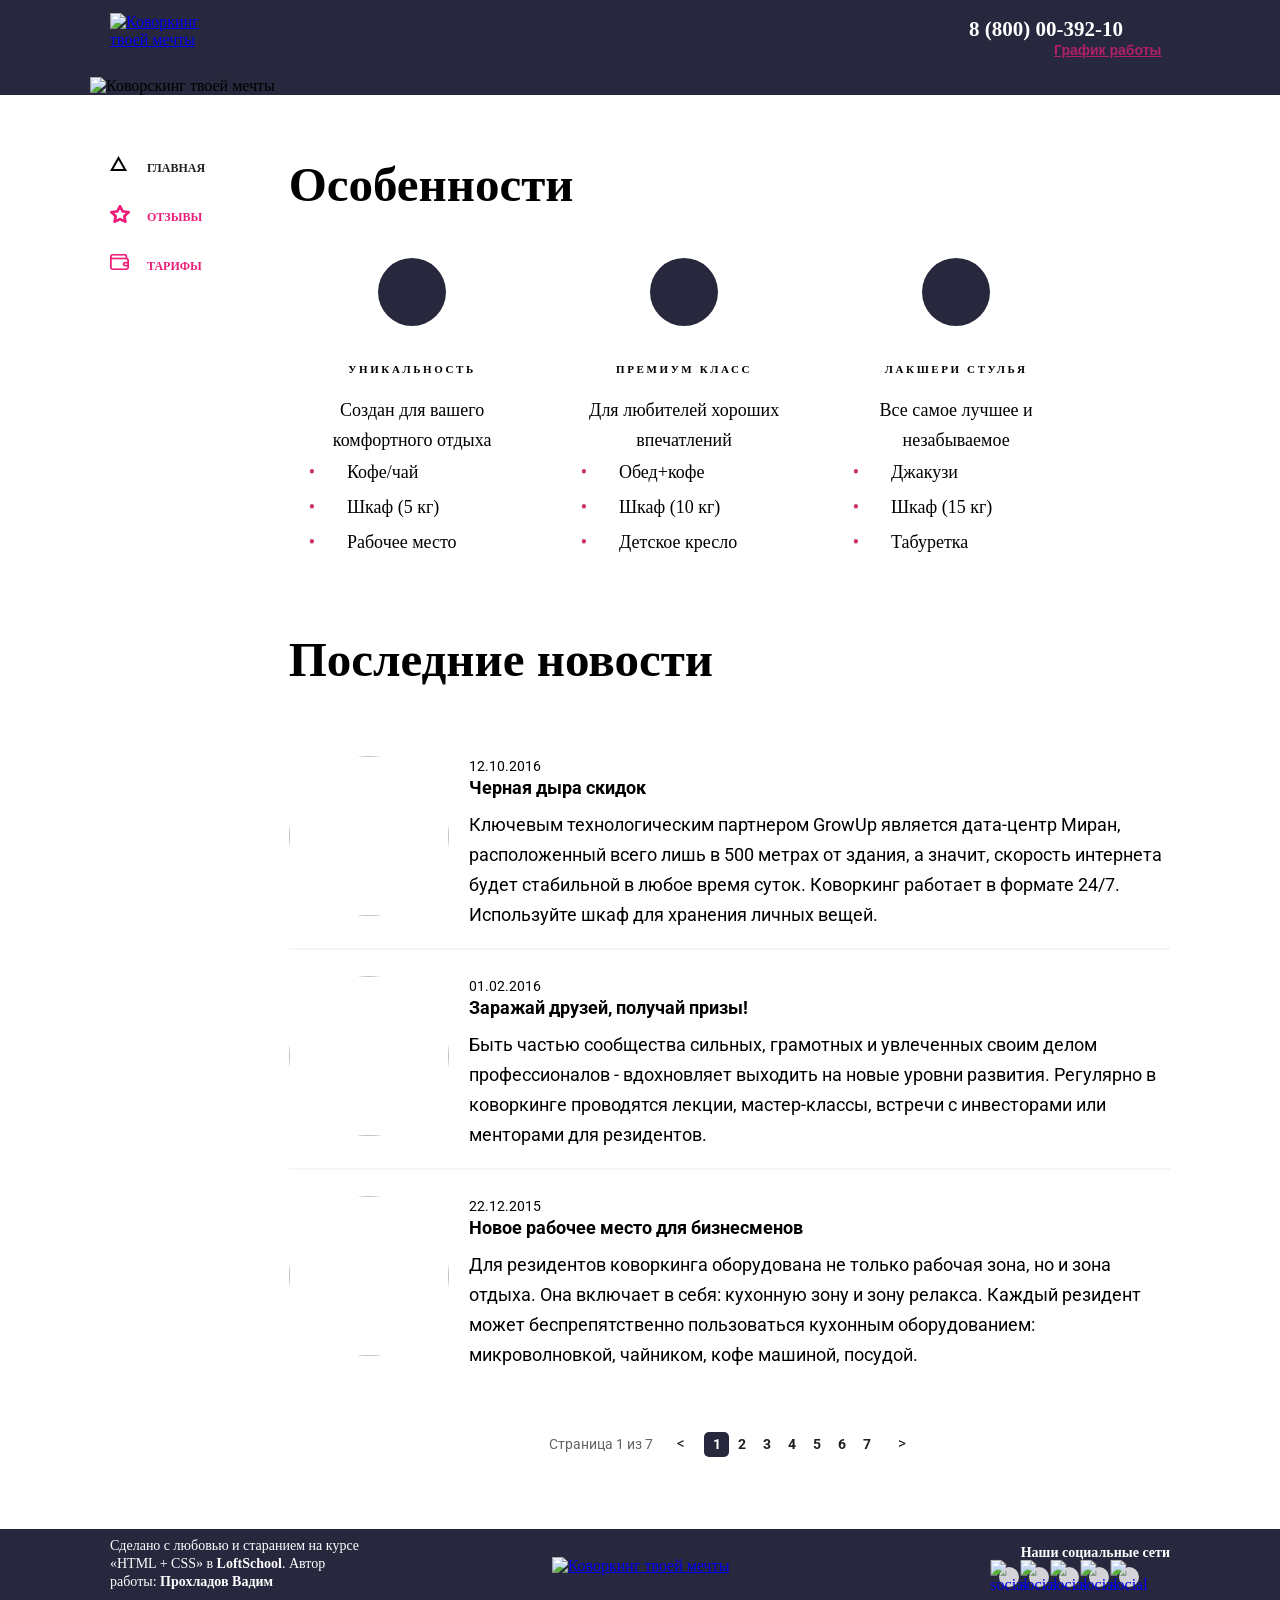
==== index.html @ fbe762dc "Merge pull request #5 from semshow/master open sans font" ====
<!DOCTYPE html>
<html lang="ru">

<head>
  <meta charset="UTF-8">
  <meta name="viewport" content="width=1100, initial-scale=1.0">
  <meta http-equiv="X-UA-Compatible" content="ie=edge">
  <link href="https://fonts.googleapis.com/css?family=Roboto:300,400,700&amp;subset=cyrillic" rel="stylesheet">
  <link href="https://fonts.googleapis.com/css?family=Open+Sans:400,700&amp;subset=cyrillic" rel="stylesheet">
  <link rel="stylesheet" href="style/style.css">

  <title>Коворкинг</title>
</head>

<body>
  <div class="wrapper">
    <div class="wrapper__content">
      <header class="header">
        <div class="header__top container ">
          <div class="header__top-logo logo">
            <a href="index.html" class="logo__link">
              <img src="img/logo-fig.png" alt="Коворкинг твоей мечты" class="logo__img">
            </a>
          </div>
          <div class="header__top-contacts">
            <div class="header-contacts">
              8 (800) 00-392-10
            </div>
            <div class="header-schedule">
              <a href="#" class="header__link">График работы</a>
            </div>
          </div>
        </div>
        <div class="header__banner">
          <img src="img/banner.jpg" alt="Коворскинг твоей мечты" class="header__banner-img" role="presentation">
        </div>
      </header>

      <div class="main container">
        <nav class="menu">
          <ul class="menu__nav">
            <li class="menu__item">
              <a class="menu__link menu__link--main menu__link--active" href="#">
                Главная
              </a>
            </li>
            <li class="menu__item">
              <a class="menu__link menu__link--comments" href="comments.html">
                Отзывы
              </a>
            </li>
            <li class="menu__item">
              <a class="menu__link menu__link--prices" href="">
                Тарифы
              </a>
            </li>
          </ul>
        </nav>
        <div class="content">
          <section class="features">
            <h1 class="title">Особенности</h1>
            <div class="features__list">
              <div class="features__item">
                <div class="features__icon">
                  <img src="img/flower.png" alt="" class="features__img">
                </div>
                <div class="features__item-title">Уникальность</div>
                <div class="features__item-description">
                  Создан для вашего комфортного отдыха
                </div>
                <ul class="features__item-list">
                  <li class="list-element">Кофe/чай</li>
                  <li class="list-element">Шкаф (5 кг)</li>
                  <li class="list-element">Рабочее место</li>
                </ul>
              </div>
              <div class="features__item">
                <div class="features__icon">
                  <img src="img/mark-as-favorite-star.png" class="features__img" alt="">
                </div>
                <div class="features__item-title">Премиум класс</div>
                <div class="features__item-description">
                  Для любителей хороших впечатлений
                </div>
                <ul class="features__item-list">
                  <li class="list-element">Обед+кофе </li>
                  <li class="list-element">Шкаф (10 кг)</li>
                  <li class="list-element">Детское кресло</li>
                </ul>
              </div>
              <div class="features__item">
                <div class="features__icon">
                  <img src="img/painter-palette.png" alt="" class="features__img">
                </div>
                <div class="features__item-title">Лакшери стулья</div>
                <div class="features__item-description">
                  Все самое лучшее и незабываемое
                </div>
                <ul class="features__item-list">
                  <li class="list-element">Джакузи</li>
                  <li class="list-element">Шкаф (15 кг)</li>
                  <li class="list-element">Табуретка</li>
                </ul>
              </div>
            </div>
          </section>
          <section class="news">
            <h2 class="title">
              Последние новости
            </h2>
            <div class="news__item">
              <div class="news__item-img">
                <img src="img/layer-6.jpg" alt="" class="news__icon">
              </div>
              <div class="news__item-description">
                <div class="news__item-date">
                  12.10.2016
                </div>
                <div class="news__item-title">
                  Черная дыра скидок
                </div>
                <div class="news__item-content">
                  Ключевым технологическим партнером GrowUp является дата-центр Миран, расположенный всего лишь в 500
                  метрах от здания, а значит, скорость интернета будет стабильной в любое время суток. Коворкинг
                  работает
                  в формате 24/7. Используйте шкаф для хранения личных вещей.
                </div>
              </div>
            </div>
            <div class="news__item">
              <div class="news__item-img">
                <img src="img/layer-7.jpg" alt="" class="news__icon">
              </div>
              <div class="news__item-description">
                <div class="news__item-date">
                  01.02.2016
                </div>
                <div class="news__item-title">
                  Заражай друзей, получай призы!
                </div>
                <div class="news__item-content">
                  Быть частью сообщества сильных, грамотных и увлеченных своим делом профессионалов - вдохновляет
                  выходить на новые уровни развития. Регулярно в коворкинге проводятся лекции, мастер-классы, встречи
                  с инвесторами или менторами для резидентов.
                </div>
              </div>
            </div>
            <div class="news__item">
              <div class="news__item-img">
                <img src="img/layer-9.jpg" alt="" class="news__icon">
              </div>
              <div class="news__item-description">
                <div class="news__item-date">
                  22.12.2015
                </div>
                <div class="news__item-title">
                  Новое рабочее место для бизнесменов
                </div>
                <div class="news__item-content">
                  Для резидентов коворкинга оборудована не только рабочая зона, но и зона отдыха. Она включает в
                  себя: кухонную зону и зону релакса.
                  Каждый резидент может беспрепятственно пользоваться кухонным оборудованием: микроволновкой,
                  чайником, кофе машиной, посудой.
                </div>
              </div>
            </div>
          </section>
          <section class="pager">
            <div class="pager__description">
              Страница 1 из 7
            </div>
            <div class="pager__array-prev">
              <a href="#" class="pager__array-link">
                &lt;
              </a>
            </div>
            <ul class="pager__list">
              <li class="pager__list-item ">
                <a href="#" class="pager__link pager__link--active">1</a>
              </li>
              <li class="pager__list-item">
                <a href="#" class="pager__link">2</a>
              </li>
              <li class="pager__list-item">
                <a href="#" class="pager__link">3</a>
              </li>
              <li class="pager__list-item">
                <a href="#" class="pager__link">4</a>
              </li>
              <li class="pager__list-item">
                <a href="#" class="pager__link">5</a>
              </li>
              <li class="pager__list-item">
                <a href="#" class="pager__link">6</a>
              </li>
              <li class="pager__list-item">
                <a href="#" class="pager__link">7</a>
              </li>
            </ul>
            <div class="pager__array-next">
              <a href="#" class="pager__array-link">&gt;</a>
            </div>
          </section>
        </div>
      </div>

      <footer class="footer">
        <div class="footer__content container">
          <div class="footer__item footer__creator">
            <p class="footer-text">
              Сделано с любовью и старанием
              на курсе «HTML + CSS» в <strong class="footer_strong">LoftSchool</strong>.
              Автор работы: <strong class="footer__strong">Прохладов Вадим</strong>
            </p>
          </div>
          <div class="footer__item footer__logo">
            <a href="index.html">
              <img src="img/logo-fig.png" alt="Коворкинг твоей мечты">
            </a>
          </div>
          <div class="footer__social footer__item">
            <div class="footer__social-text">
              Наши социальные сети
            </div>
            <ul class="footer__social-list">
              <li class="footer__social-item">
                <a href="#" class="footer__social-link">
                  <img src="img/vk.png" alt="social" class="footer__social-icon">
                </a>
              </li>
              <li class="footer__social-item">
                <a href="#" class="footer__social-link">
                  <img src="img/fb.png" alt="social" class="footer__social-icon">
                </a>
              </li>
              <li class="footer__social-item">
                <a href="#" class="footer__social-link">
                  <img src="img/google.png" alt="social" class="footer__social-icon">
                </a>
              </li>
              <li class="footer__social-item">
                <a href="#" class="footer__social-link">
                  <img src="img/twitter.png" alt="social" class="footer__social-icon">
                </a>
              </li>
              <li class="footer__social-item">
                <a href="#" class="footer__social-link">
                  <img src="img/mail.png" alt="social" class="footer__social-icon">
                </a>
              </li>
            </ul>
          </div>
        </div>
      </footer>
    </div>
  </div>
</body>

</html>
---- style/style.css ----
@import url(./layout/fonts.css);
@import url(./layout/normalize.css);
@import url(./layout/base.css);

@import url(./blocks/header.css);
@import url(./blocks/main.css);
@import url(./blocks/menu.css);
@import url(./blocks/features.css);
@import url(./blocks/news.css);
@import url(./blocks/pager.css);
@import url(./blocks/footer.css);
@import url(./blocks/breadcrumbs.css);
@import url(./blocks/comments.css);
@import url(./blocks/advert.css);
@import url(./blocks/form.css);
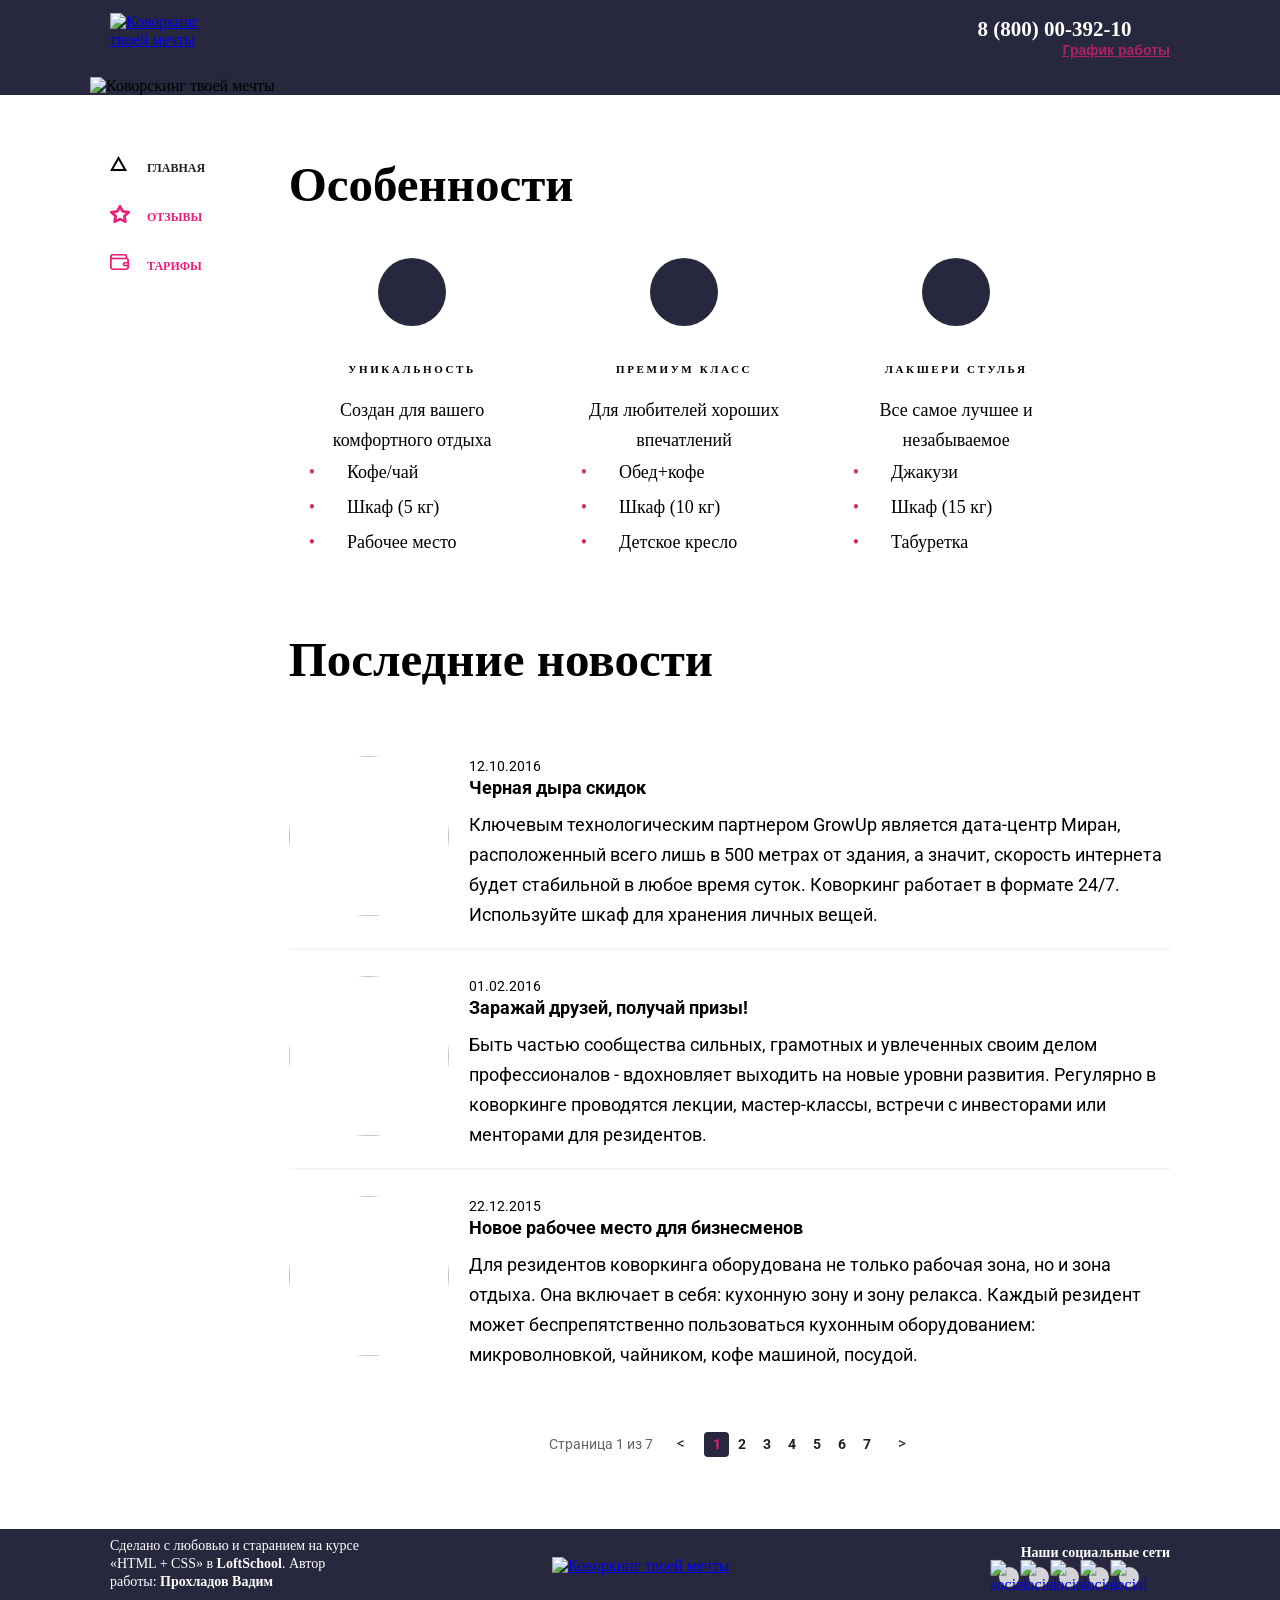
==== commit 226450ca: "Merge pull request #8 from semshow/master Master" ====
--- a/index.html
+++ b/index.html
@@ -22,9 +22,11 @@
               <img src="img/logo-fig.png" alt="Коворкинг твоей мечты" class="logo__img">
             </a>
           </div>
-          <div class="header__top-contacts">
-            <div class="header-contacts">
-              8 (800) 00-392-10
+          <div class="header__contacts">
+            <div class="header__contacts-link">
+              <a href="tel:8 (800) 00-392-10" class="header__phone">
+                8 (800) 00-392-10
+              </a>
             </div>
             <div class="header-schedule">
               <a href="#" class="header__link">График работы</a>
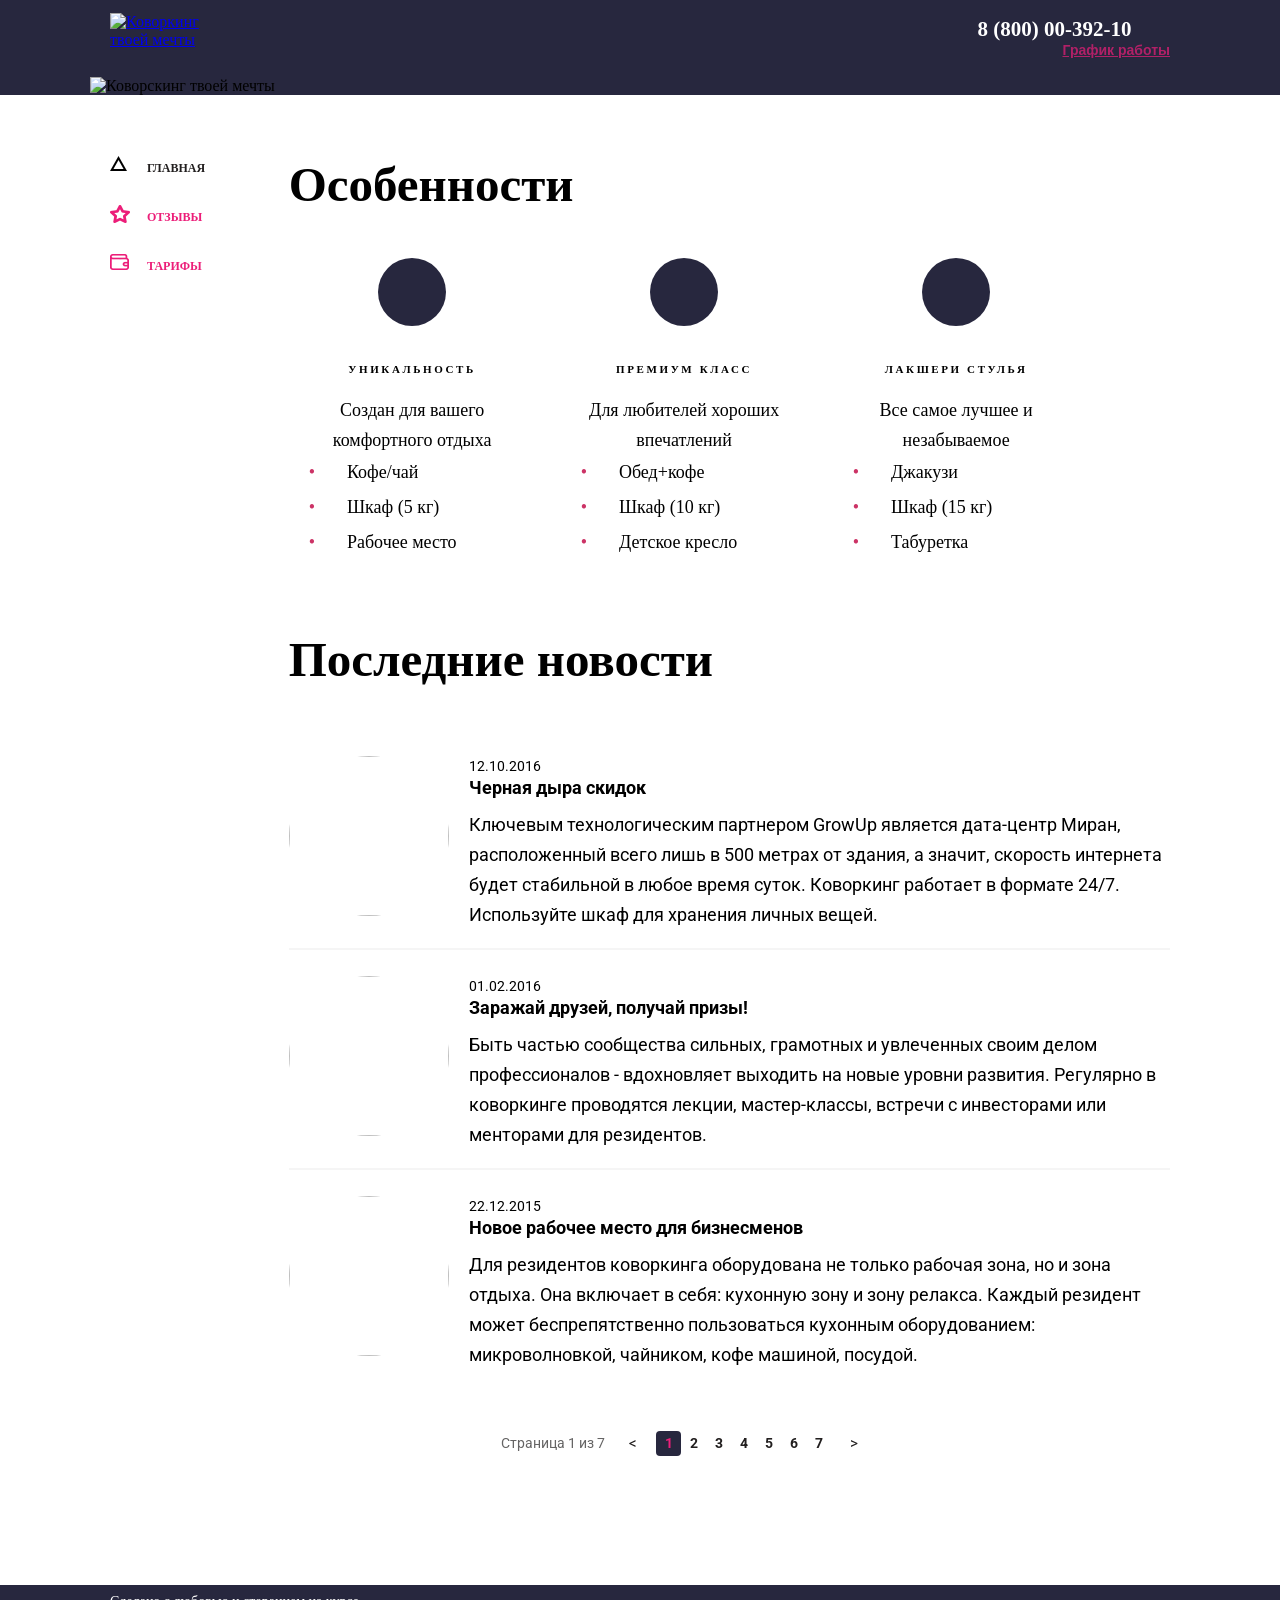
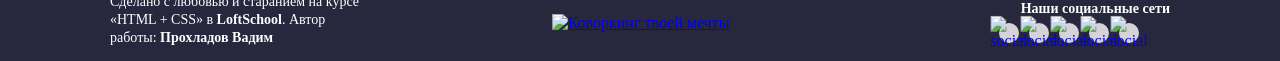
==== commit faa509f0: "Merge pull request #11 from semshow/master prices page HTMS CSS" ====
--- a/index.html
+++ b/index.html
@@ -52,7 +52,7 @@
               </a>
             </li>
             <li class="menu__item">
-              <a class="menu__link menu__link--prices" href="">
+              <a class="menu__link menu__link--prices" href="prices.html">
                 Тарифы
               </a>
             </li>
--- a/style/style.css
+++ b/style/style.css
@@ -13,4 +13,5 @@
 @import url(./blocks/comments.css);
 @import url(./blocks/advert.css);
 @import url(./blocks/form.css);
+@import url(./blocks/prices.css);
 
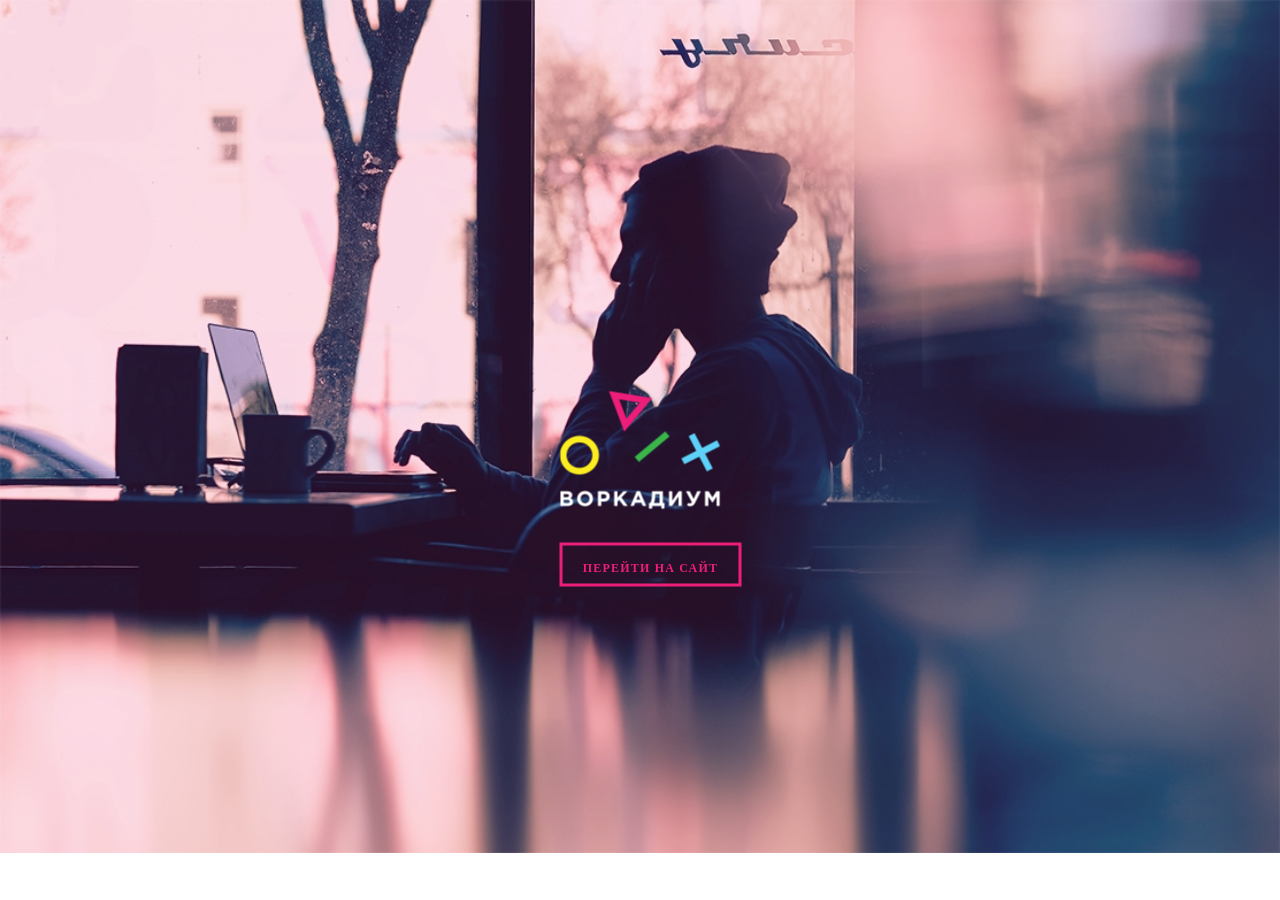
==== commit a268ed31: "Merge pull request #12 from semshow/master Master" ====
--- a/index.html
+++ b/index.html
@@ -1,260 +1,26 @@
 <!DOCTYPE html>
-<html lang="ru">
+<html lang="en">
 
 <head>
   <meta charset="UTF-8">
   <meta name="viewport" content="width=1100, initial-scale=1.0">
   <meta http-equiv="X-UA-Compatible" content="ie=edge">
-  <link href="https://fonts.googleapis.com/css?family=Roboto:300,400,700&amp;subset=cyrillic" rel="stylesheet">
-  <link href="https://fonts.googleapis.com/css?family=Open+Sans:400,700&amp;subset=cyrillic" rel="stylesheet">
   <link rel="stylesheet" href="style/style.css">
-
-  <title>Коворкинг</title>
+  <title>Document</title>
 </head>
 
 <body>
   <div class="wrapper">
-    <div class="wrapper__content">
-      <header class="header">
-        <div class="header__top container ">
-          <div class="header__top-logo logo">
-            <a href="index.html" class="logo__link">
-              <img src="img/logo-fig.png" alt="Коворкинг твоей мечты" class="logo__img">
-            </a>
-          </div>
-          <div class="header__contacts">
-            <div class="header__contacts-link">
-              <a href="tel:8 (800) 00-392-10" class="header__phone">
-                8 (800) 00-392-10
-              </a>
-            </div>
-            <div class="header-schedule">
-              <a href="#" class="header__link">График работы</a>
-            </div>
-          </div>
-        </div>
-        <div class="header__banner">
-          <img src="img/banner.jpg" alt="Коворскинг твоей мечты" class="header__banner-img" role="presentation">
-        </div>
-      </header>
+    <div class="intro">
+      <img src="img/bg.jpg" alt="Коворкинг твоей мечты" class="background">
+      <div class="intro__logo">
+        <img src="img/logo.png" class="intro__pic" alt="Коворкинг твоей мечты">
+        <a href="news.html" class="content__link">
+          Перейти на сайт
+        </a>
+      </div>
+    </div>
 
-      <div class="main container">
-        <nav class="menu">
-          <ul class="menu__nav">
-            <li class="menu__item">
-              <a class="menu__link menu__link--main menu__link--active" href="#">
-                Главная
-              </a>
-            </li>
-            <li class="menu__item">
-              <a class="menu__link menu__link--comments" href="comments.html">
-                Отзывы
-              </a>
-            </li>
-            <li class="menu__item">
-              <a class="menu__link menu__link--prices" href="prices.html">
-                Тарифы
-              </a>
-            </li>
-          </ul>
-        </nav>
-        <div class="content">
-          <section class="features">
-            <h1 class="title">Особенности</h1>
-            <div class="features__list">
-              <div class="features__item">
-                <div class="features__icon">
-                  <img src="img/flower.png" alt="" class="features__img">
-                </div>
-                <div class="features__item-title">Уникальность</div>
-                <div class="features__item-description">
-                  Создан для вашего комфортного отдыха
-                </div>
-                <ul class="features__item-list">
-                  <li class="list-element">Кофe/чай</li>
-                  <li class="list-element">Шкаф (5 кг)</li>
-                  <li class="list-element">Рабочее место</li>
-                </ul>
-              </div>
-              <div class="features__item">
-                <div class="features__icon">
-                  <img src="img/mark-as-favorite-star.png" class="features__img" alt="">
-                </div>
-                <div class="features__item-title">Премиум класс</div>
-                <div class="features__item-description">
-                  Для любителей хороших впечатлений
-                </div>
-                <ul class="features__item-list">
-                  <li class="list-element">Обед+кофе </li>
-                  <li class="list-element">Шкаф (10 кг)</li>
-                  <li class="list-element">Детское кресло</li>
-                </ul>
-              </div>
-              <div class="features__item">
-                <div class="features__icon">
-                  <img src="img/painter-palette.png" alt="" class="features__img">
-                </div>
-                <div class="features__item-title">Лакшери стулья</div>
-                <div class="features__item-description">
-                  Все самое лучшее и незабываемое
-                </div>
-                <ul class="features__item-list">
-                  <li class="list-element">Джакузи</li>
-                  <li class="list-element">Шкаф (15 кг)</li>
-                  <li class="list-element">Табуретка</li>
-                </ul>
-              </div>
-            </div>
-          </section>
-          <section class="news">
-            <h2 class="title">
-              Последние новости
-            </h2>
-            <div class="news__item">
-              <div class="news__item-img">
-                <img src="img/layer-6.jpg" alt="" class="news__icon">
-              </div>
-              <div class="news__item-description">
-                <div class="news__item-date">
-                  12.10.2016
-                </div>
-                <div class="news__item-title">
-                  Черная дыра скидок
-                </div>
-                <div class="news__item-content">
-                  Ключевым технологическим партнером GrowUp является дата-центр Миран, расположенный всего лишь в 500
-                  метрах от здания, а значит, скорость интернета будет стабильной в любое время суток. Коворкинг
-                  работает
-                  в формате 24/7. Используйте шкаф для хранения личных вещей.
-                </div>
-              </div>
-            </div>
-            <div class="news__item">
-              <div class="news__item-img">
-                <img src="img/layer-7.jpg" alt="" class="news__icon">
-              </div>
-              <div class="news__item-description">
-                <div class="news__item-date">
-                  01.02.2016
-                </div>
-                <div class="news__item-title">
-                  Заражай друзей, получай призы!
-                </div>
-                <div class="news__item-content">
-                  Быть частью сообщества сильных, грамотных и увлеченных своим делом профессионалов - вдохновляет
-                  выходить на новые уровни развития. Регулярно в коворкинге проводятся лекции, мастер-классы, встречи
-                  с инвесторами или менторами для резидентов.
-                </div>
-              </div>
-            </div>
-            <div class="news__item">
-              <div class="news__item-img">
-                <img src="img/layer-9.jpg" alt="" class="news__icon">
-              </div>
-              <div class="news__item-description">
-                <div class="news__item-date">
-                  22.12.2015
-                </div>
-                <div class="news__item-title">
-                  Новое рабочее место для бизнесменов
-                </div>
-                <div class="news__item-content">
-                  Для резидентов коворкинга оборудована не только рабочая зона, но и зона отдыха. Она включает в
-                  себя: кухонную зону и зону релакса.
-                  Каждый резидент может беспрепятственно пользоваться кухонным оборудованием: микроволновкой,
-                  чайником, кофе машиной, посудой.
-                </div>
-              </div>
-            </div>
-          </section>
-          <section class="pager">
-            <div class="pager__description">
-              Страница 1 из 7
-            </div>
-            <div class="pager__array-prev">
-              <a href="#" class="pager__array-link">
-                &lt;
-              </a>
-            </div>
-            <ul class="pager__list">
-              <li class="pager__list-item ">
-                <a href="#" class="pager__link pager__link--active">1</a>
-              </li>
-              <li class="pager__list-item">
-                <a href="#" class="pager__link">2</a>
-              </li>
-              <li class="pager__list-item">
-                <a href="#" class="pager__link">3</a>
-              </li>
-              <li class="pager__list-item">
-                <a href="#" class="pager__link">4</a>
-              </li>
-              <li class="pager__list-item">
-                <a href="#" class="pager__link">5</a>
-              </li>
-              <li class="pager__list-item">
-                <a href="#" class="pager__link">6</a>
-              </li>
-              <li class="pager__list-item">
-                <a href="#" class="pager__link">7</a>
-              </li>
-            </ul>
-            <div class="pager__array-next">
-              <a href="#" class="pager__array-link">&gt;</a>
-            </div>
-          </section>
-        </div>
-      </div>
-
-      <footer class="footer">
-        <div class="footer__content container">
-          <div class="footer__item footer__creator">
-            <p class="footer-text">
-              Сделано с любовью и старанием
-              на курсе «HTML + CSS» в <strong class="footer_strong">LoftSchool</strong>.
-              Автор работы: <strong class="footer__strong">Прохладов Вадим</strong>
-            </p>
-          </div>
-          <div class="footer__item footer__logo">
-            <a href="index.html">
-              <img src="img/logo-fig.png" alt="Коворкинг твоей мечты">
-            </a>
-          </div>
-          <div class="footer__social footer__item">
-            <div class="footer__social-text">
-              Наши социальные сети
-            </div>
-            <ul class="footer__social-list">
-              <li class="footer__social-item">
-                <a href="#" class="footer__social-link">
-                  <img src="img/vk.png" alt="social" class="footer__social-icon">
-                </a>
-              </li>
-              <li class="footer__social-item">
-                <a href="#" class="footer__social-link">
-                  <img src="img/fb.png" alt="social" class="footer__social-icon">
-                </a>
-              </li>
-              <li class="footer__social-item">
-                <a href="#" class="footer__social-link">
-                  <img src="img/google.png" alt="social" class="footer__social-icon">
-                </a>
-              </li>
-              <li class="footer__social-item">
-                <a href="#" class="footer__social-link">
-                  <img src="img/twitter.png" alt="social" class="footer__social-icon">
-                </a>
-              </li>
-              <li class="footer__social-item">
-                <a href="#" class="footer__social-link">
-                  <img src="img/mail.png" alt="social" class="footer__social-icon">
-                </a>
-              </li>
-            </ul>
-          </div>
-        </div>
-      </footer>
-    </div>
   </div>
 </body>
 
--- a/style/style.css
+++ b/style/style.css
@@ -14,4 +14,7 @@
 @import url(./blocks/advert.css);
 @import url(./blocks/form.css);
 @import url(./blocks/prices.css);
+@import url(./blocks/intro.css);
 
+
+
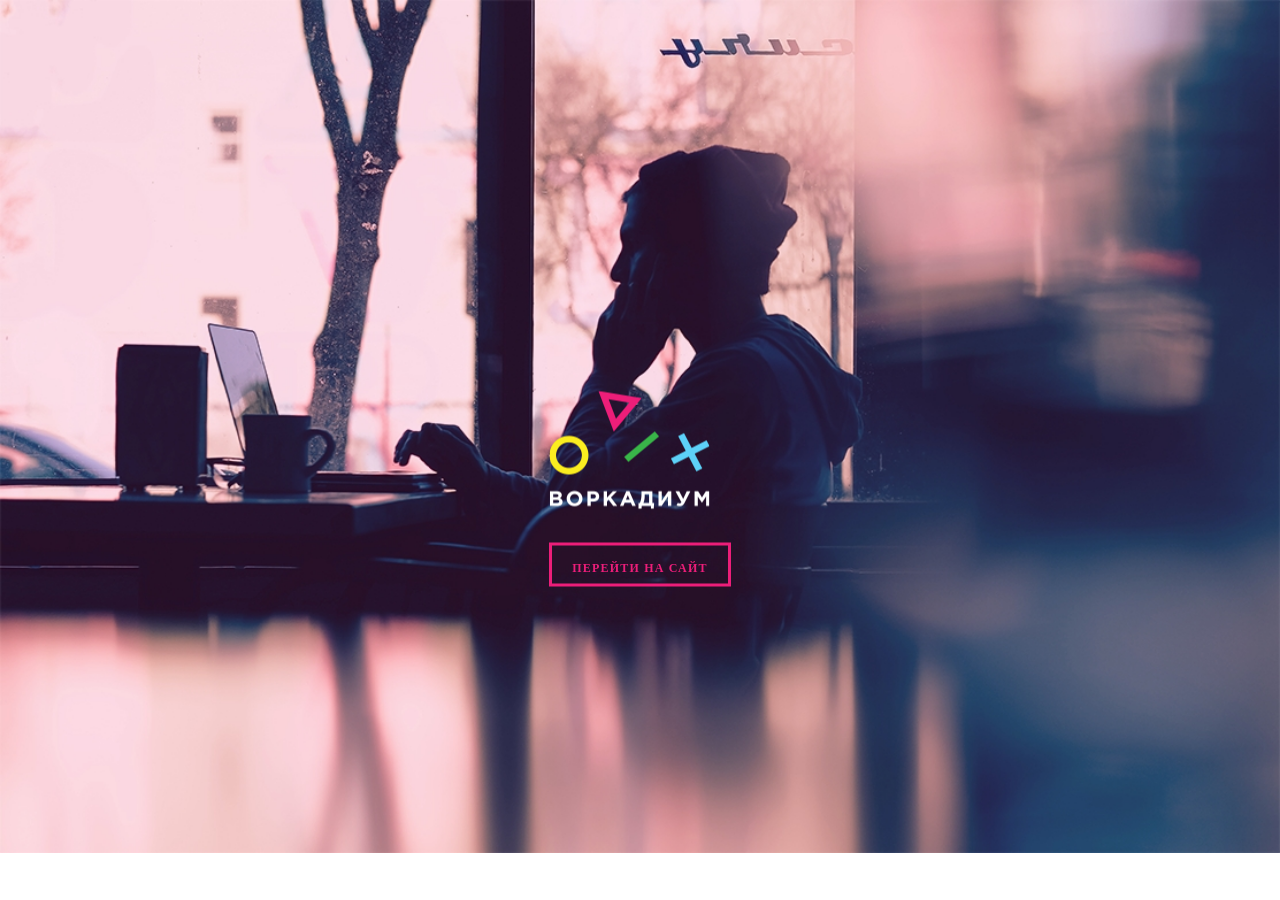
==== commit 7693c27b: "Merge pull request #13 from semshow/master Master" ====
--- a/index.html
+++ b/index.html
@@ -6,14 +6,16 @@
   <meta name="viewport" content="width=1100, initial-scale=1.0">
   <meta http-equiv="X-UA-Compatible" content="ie=edge">
   <link rel="stylesheet" href="style/style.css">
-  <title>Document</title>
+  <link rel="stylesheet" href="https://cdnjs.cloudflare.com/ajax/libs/animate.css/3.7.0/animate.min.css">
+
+  <title>Воркадиум - Коворкинг твоей мечты</title>
 </head>
 
 <body>
   <div class="wrapper">
     <div class="intro">
       <img src="img/bg.jpg" alt="Коворкинг твоей мечты" class="background">
-      <div class="intro__logo">
+      <div class="intro__logo animated zoomIn delay-1s">
         <img src="img/logo.png" class="intro__pic" alt="Коворкинг твоей мечты">
         <a href="news.html" class="content__link">
           Перейти на сайт
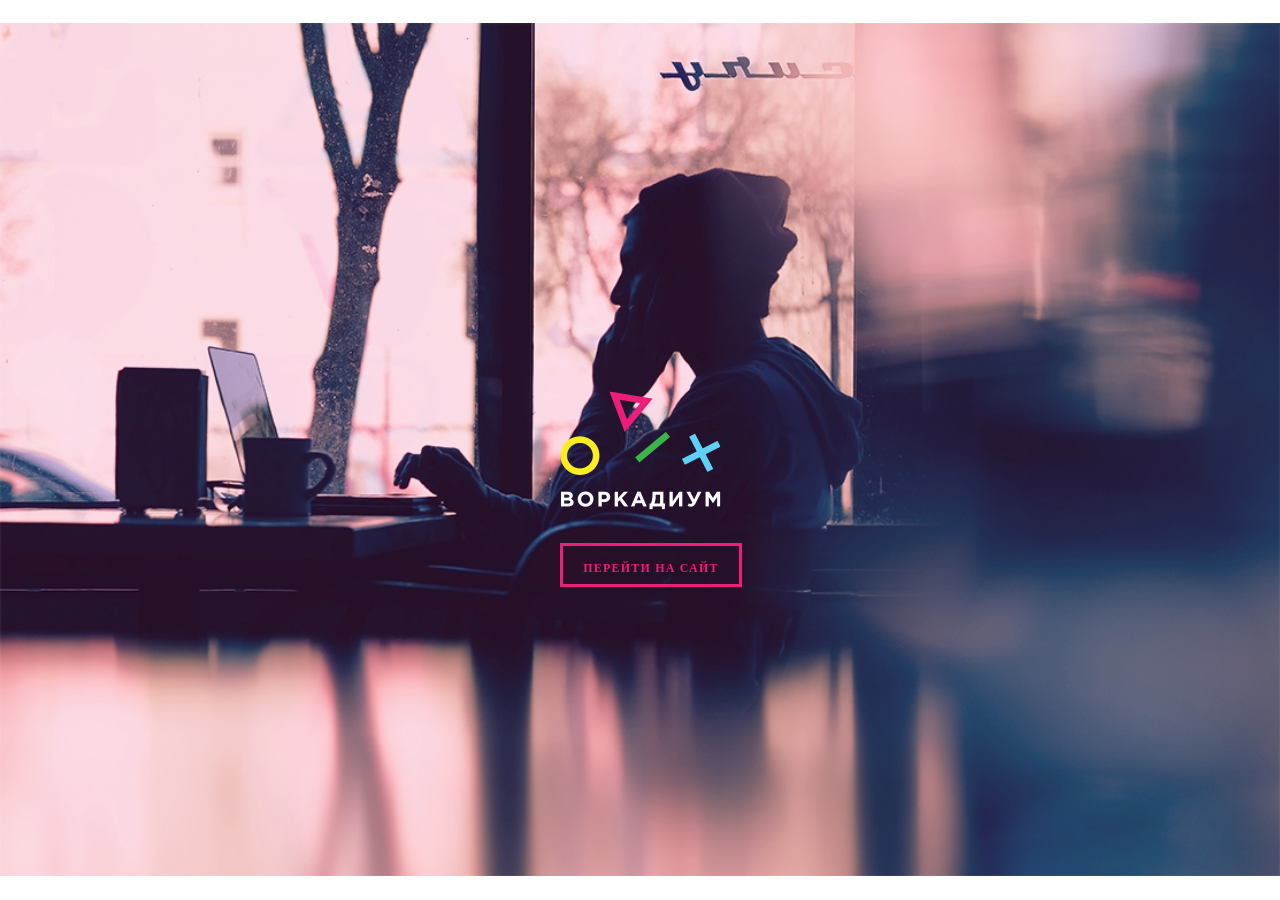
==== commit 17b3aa29: "Merge pull request #14 from semshow/master Master" ====
--- a/index.html
+++ b/index.html
@@ -12,15 +12,12 @@
 </head>
 
 <body>
-  <div class="wrapper">
-    <div class="intro">
-      <img src="img/bg.jpg" alt="Коворкинг твоей мечты" class="background">
-      <div class="intro__logo animated zoomIn delay-1s">
-        <img src="img/logo.png" class="intro__pic" alt="Коворкинг твоей мечты">
-        <a href="news.html" class="content__link">
-          Перейти на сайт
-        </a>
-      </div>
+  <div class="wrapper wrapper__intro">
+    <div class="intro__logo animated zoomIn delay-1s">
+      <img src="img/logo.png" class="intro__pic" alt="Коворкинг твоей мечты">
+      <a href="news.html" class="content__link">
+        Перейти на сайт
+      </a>
     </div>
 
   </div>
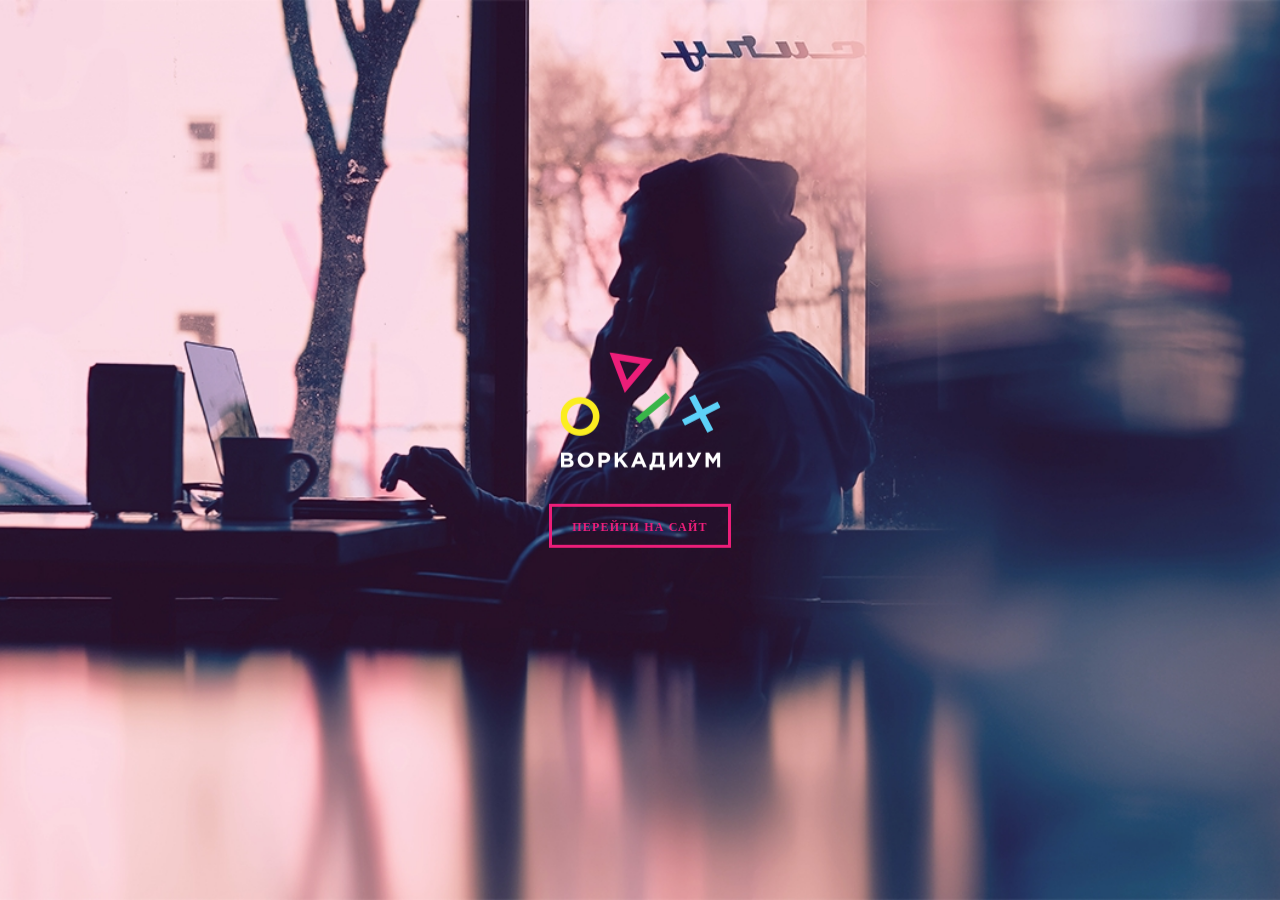
==== commit 5250fc5b: "Merge pull request #15 from semshow/master small amendments" ====
--- a/index.html
+++ b/index.html
@@ -12,9 +12,11 @@
 </head>
 
 <body>
-  <div class="wrapper wrapper__intro">
+  <div class="wrapper__intro">
     <div class="intro__logo animated zoomIn delay-1s">
-      <img src="img/logo.png" class="intro__pic" alt="Коворкинг твоей мечты">
+      <div class="intro__img">
+        <img src="img/logo.png" class="intro__pic" alt="Коворкинг твоей мечты">
+      </div>
       <a href="news.html" class="content__link">
         Перейти на сайт
       </a>
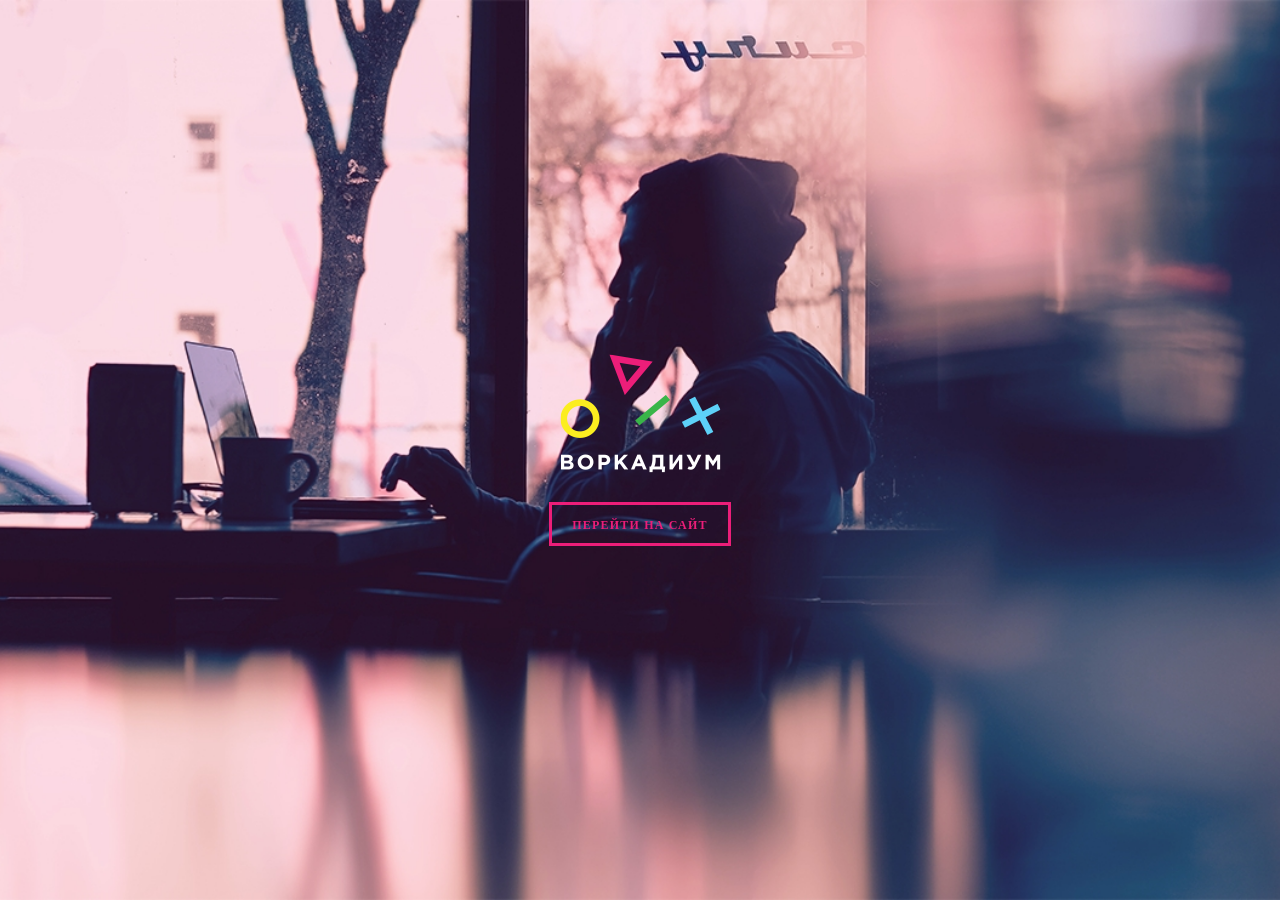
==== commit 58b9aae7: "device-width" ====
--- a/index.html
+++ b/index.html
@@ -3,7 +3,7 @@
 
 <head>
   <meta charset="UTF-8">
-  <meta name="viewport" content="width=1100, initial-scale=1.0">
+  <meta name="viewport" content="device-width, initial-scale=1.0">
   <meta http-equiv="X-UA-Compatible" content="ie=edge">
   <link rel="stylesheet" href="style/style.css">
   <link rel="stylesheet" href="https://cdnjs.cloudflare.com/ajax/libs/animate.css/3.7.0/animate.min.css">
